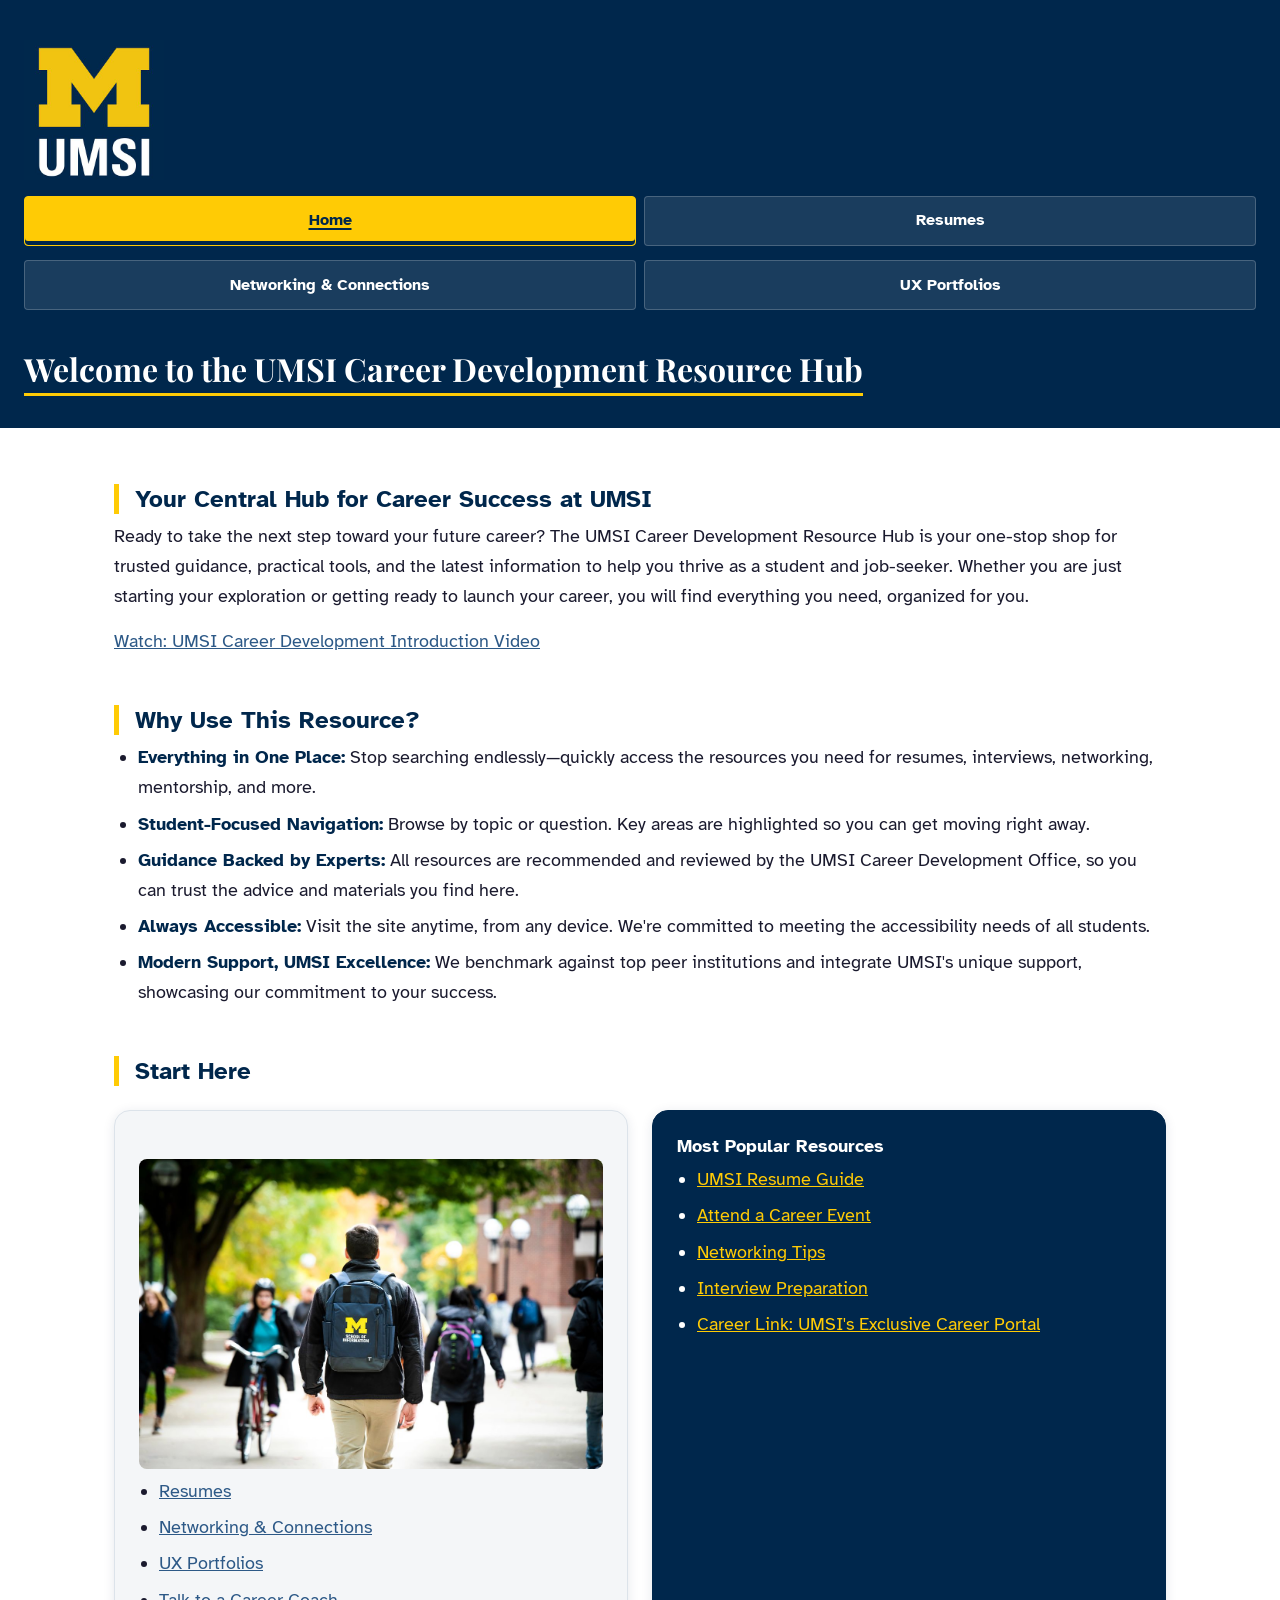
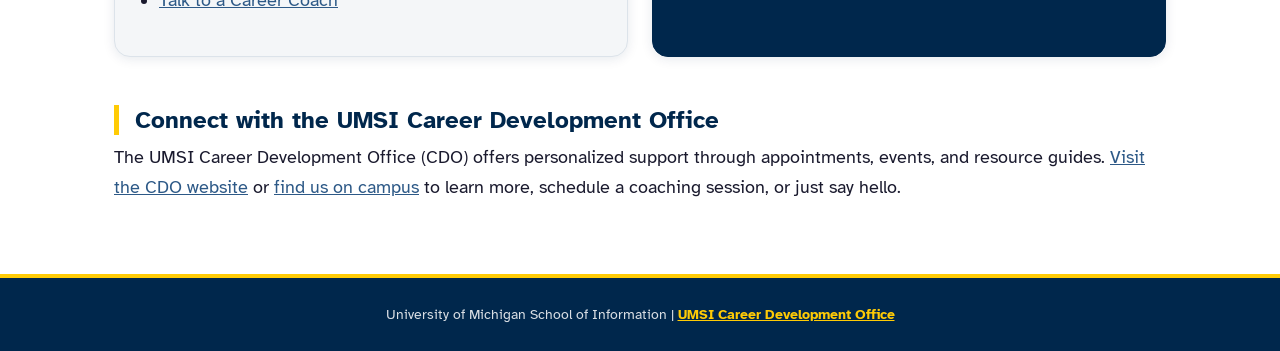
==== index.html @ 7868d4d5 "Initial local commit to preserve files" ====
<!DOCTYPE html>
<html lang="en">
<head>
    <meta charset="UTF-8">
    <meta name="viewport" content="width=device-width, initial-scale=1.0">
    <title>MSI Career Development Resource Hub</title>
    <link rel="stylesheet" href="css/html5reset.css">
    <link rel="stylesheet" href="css/style.css">
</head>
<body>

    <header>
        <a href="#main-content">Skip to Main Content</a>
        <img src="images/UMSI_signature_vertical_informal_solidblue.jpg" alt="UMSI Logo">
        <nav>
            <ul>
                <li><a href="index.html" class="active" aria-current="page">Home</a></li>
                <li><a href="resume.html">Resumes</a></li>
                <li><a href="networking.html">Networking &amp; Connections</a></li>
                <li><a href="portfolios.html">UX Portfolios</a></li>
            </ul>
        </nav>
        <h1>Welcome to the UMSI Career Development Resource Hub</h1>
    </header>

    <main id="main-content">

        <section>
            <h2>Your Central Hub for Career Success at UMSI</h2>
            <p>
                Ready to take the next step toward your future career? The UMSI Career Development Resource Hub is your one-stop shop for trusted guidance, practical tools, and the latest information to help you thrive as a student and job-seeker. Whether you are just starting your exploration or getting ready to launch your career, you will find everything you need, organized for you.
            </p>
            <p><a href="https://www.youtube.com/watch?v=GSjGeDYJ5Nk" target="_blank">Watch: UMSI Career Development Introduction Video</a></p>
        </section>

        <section>
            <h2>Why Use This Resource?</h2>
            <ul>
                <li><strong>Everything in One Place:</strong> Stop searching endlessly—quickly access the resources you need for resumes, interviews, networking, mentorship, and more.</li>
                <li><strong>Student-Focused Navigation:</strong> Browse by topic or question. Key areas are highlighted so you can get moving right away.</li>
                <li><strong>Guidance Backed by Experts:</strong> All resources are recommended and reviewed by the UMSI Career Development Office, so you can trust the advice and materials you find here.</li>
                <li><strong>Always Accessible:</strong> Visit the site anytime, from any device. We're committed to meeting the accessibility needs of all students.</li>
                <li><strong>Modern Support, UMSI Excellence:</strong> We benchmark against top peer institutions and integrate UMSI's unique support, showcasing our commitment to your success.</li>
            </ul>
        </section>

        <section>
            <h2>Start Here</h2>
            <div class="start-here-grid">
                <div class="card">
                    <img src="images/UMSI_CampusFall_UMSIBackpack_02.jpg" alt="A student wears a UMSI backpack in fall on the drag.">
                    <ul>
                        <li><a href="resume.html">Resumes</a></li>
                        <li><a href="networking.html">Networking &amp; Connections</a></li>
                        <li><a href="portfolios.html">UX Portfolios</a></li>
                        <li><a href="https://www.si.umich.edu/student-experience/career-development/career-coaching">Talk to a Career Coach</a></li>
                    </ul>
                </div>
                <div class="card card-blue">
                    <h3>Most Popular Resources</h3>
                    <ul>
                        <li><a href="https://docs.google.com/document/d/1_1GfDJyVGIgE82MZjVhuWT_aB_2Hcj1NN62FUCXoR_o/edit?tab=t.0" target="_blank">UMSI Resume Guide</a></li>
                        <li><a href="https://umich.instructure.com/courses/137916/pages/attend-an-event" target="_blank">Attend a Career Event</a></li>
                        <li><a href="https://docs.google.com/document/d/18HMt79BU8ovGf9z7_P7No5tuwUS6qHNW5u0sgrepLtE/edit?tab=t.0" target="_blank">Networking Tips</a></li>
                        <li><a href="https://docs.google.com/presentation/d/15n-XqsFEntdbkZz89K-ohf7Or1NnCt5CQNDG-6fh2a0/edit?usp=sharing" target="_blank">Interview Preparation</a></li>
                        <li><a href="https://si-umich.12twenty.com/Login" target="_blank">Career Link: UMSI's Exclusive Career Portal</a></li>
                    </ul>
                </div>
            </div>
        </section>

        <section>
            <h2>Connect with the UMSI Career Development Office</h2>
            <p>
                The UMSI Career Development Office (CDO) offers personalized support through appointments, events, and resource guides. <a href="https://umich.instructure.com/courses/137916" target="_blank">Visit the CDO website</a> or <a href="https://www.si.umich.edu/about-umsi/getting-umsi" target="_blank">find us on campus</a> to learn more, schedule a coaching session, or just say hello.
            </p>
        </section>

        <!-- Content taken & modified from UMGPT with the prompt, "Write me a webpage of intro content to help meet the following requirements - this is for the home page": and then pasted in the client objectives & project requirements"
        UMGPT. (2025). UMGPT ( GPT-4.1 August 25th version) [Large language model]. -->
    </main>

    <footer>
        <p>University of Michigan School of Information | <a href="https://umich.instructure.com/courses/137916">UMSI Career Development Office</a></p>
    </footer>

</body>
</html>
---- css/style.css ----
@import url('https://fonts.googleapis.com/css2?family=Atkinson+Hyperlegible:ital,wght@0,400;0,700;1,400&family=Playfair+Display:wght@700&display=swap');

/*
   SKIP TO MAIN CONTENT
 */
header > a:first-child {
  position: absolute;
  top: -999px;
  left: 0;
  z-index: 9999;
  background: #FFCB05;
  color: #00274C;
  font-weight: 700;
  font-size: 1rem;
  padding: 0.75rem 1.5rem;
  text-decoration: none;
  border-radius: 0 0 8px 0;
}

header > a:first-child:focus {
  top: 0;
  outline: 3px solid #00274C;
  outline-offset: 2px;
}


/*
   BASE STYLES
 */
* {
  box-sizing: border-box;
}

html {
  scroll-behavior: smooth;
}

body {
  font-family: 'Atkinson Hyperlegible', sans-serif;
  font-size: 1.1rem;
  line-height: 1.7;
  color: #1a1a2e;
  background-color: #ffffff;
  min-height: 100vh;
  display: flex;
  flex-direction: column;
}

img {
  max-width: 100%;
  height: auto;
  display: block;
  border-radius: 8px;
}

a {
  color: #2d5987;
  text-decoration: underline;
}

a:hover {
  color: #00274C;
}

a:focus {
  outline: 3px solid #FFCB05;
  outline-offset: 3px;
  border-radius: 4px;
}


/*
   TYPOGRAPHY
 */
h1 {
  font-family: 'Playfair Display', serif;
  font-size: 2rem;
  line-height: 1.25;
  color: #ffffff;
  margin-top: 1rem;
}

h2 {
  font-size: 1.5rem;
  line-height: 1.25;
  color: #00274C;
  margin-top: 2rem;
  margin-bottom: 0.5rem;
  border-left: 5px solid #FFCB05;
  padding-left: 1rem;
}

h3 {
  font-size: 1.1rem;
  line-height: 1.25;
  color: #1a3a5c;
  margin-top: 1.5rem;
  margin-bottom: 0.5rem;
}

p {
  margin-bottom: 1rem;
}

ul, ol {
  padding-left: 1.5rem;
  margin-bottom: 1rem;
}

li {
  margin-bottom: 0.4rem;
}

strong {
  color: #00274C;
}


/*
   HEADER
 */
header {
  background: #00274C;
  color: #ffffff;
  padding: 1.5rem 1.5rem 2rem;
}

header img {
  width: 140px;
  margin: 1rem 0;
  border-radius: 0;
}

header h1 {
  border-bottom: 3px solid #FFCB05;
  display: inline-block;
  padding-bottom: 0.25rem;
}


/*
   NAVIGATION
 */
nav {
  margin: 1rem 0;
}

nav ul {
  list-style: none;
  padding: 0;
  margin: 0;
  display: grid;
  grid-template-columns: 1fr 1fr;
  gap: 0.5rem;
}

nav ul li {
  position: relative;
}

nav ul li a {
  display: block;
  background: rgba(255, 255, 255, 0.1);
  color: #ffffff;
  text-decoration: none;
  font-weight: 700;
  font-size: 1rem;
  padding: 0.65rem 0.75rem;
  border-radius: 4px;
  border: 1px solid rgba(255, 255, 255, 0.2);
  text-align: center;
}

nav ul li a:hover,
nav ul li a:focus {
  background: #FFCB05;
  color: #00274C;
  border-color: #FFCB05;
  outline: none;
}

/* ACTIVE PAGE */
nav ul li a.active,
nav ul li a[aria-current="page"] {
  background: #FFCB05;
  color: #00274C;
  border-color: #FFCB05;
  box-shadow: inset 0 -4px 0 #00274C;
  text-decoration: underline;
  text-decoration-thickness: 2px;
  text-underline-offset: 3px;
}


/*
   MAIN CONTENT
 */
main {
  flex: 1;
  padding: 1.5rem;
  max-width: 1100px;
  width: 100%;
  margin: 0 auto;
}

section {
  margin-bottom: 3rem;
}


/*
   GRID LAYOUTS
 */
.start-here-grid,
.resources-grid,
.dos-donts-grid,
.services-grid {
  display: grid;
  grid-template-columns: 1fr 1fr;
  gap: 1.5rem;
  margin-top: 1.5rem;
}

.course-list {
  list-style: none;
  padding: 0;
  display: grid;
  grid-template-columns: 1fr 1fr;
  gap: 0.5rem;
  margin-bottom: 1.5rem;
}

.course-list li {
  background: #00274C;
  color: #ffffff;
  border-radius: 4px;
  padding: 0.5rem 0.75rem;
  font-size: 0.9rem;
  font-weight: 700;
}


/*
   CARD COMPONENT
 */
.card {
  background: #f4f6f8;
  border: 1px solid #dce3ea;
  border-radius: 16px;
  padding: 1.5rem;
  box-shadow: 0 2px 12px rgba(0, 39, 76, 0.10);
}

.card h3 {
  margin-top: 0;
  color: #00274C;
}

.card ul {
  padding-left: 1.25rem;
}

/* Dark blue card variant */
.card-blue {
  background: #00274C;
  color: #ffffff;
  border-color: #00274C;
}

.card-blue h3,
.card-blue p,
.card-blue li {
  color: #ffffff;
}

.card-blue a {
  color: #FFCB05;
}

.card-blue a:hover {
  color: #ffffff;
}

/* Yellow warning card */
.card-yellow {
  background: #fff8e1;
  border-left: 5px solid #e6b800;
}


/*
   FEATURE LIST — index.html 
 */
.feature-list {
  list-style: none;
  padding: 0;
}

.feature-list li {
  display: grid;
  grid-template-columns: auto 1fr;
  gap: 0.75rem;
  align-items: start;
  padding: 0.75rem 0;
  border-bottom: 1px solid #dce3ea;
}

.feature-list li::before {
  content: '✦';
  color: #e6b800;
  font-size: 1.1rem;
  margin-top: 0.15rem;
}

.feature-list li:last-child {
  border-bottom: none;
}


/*
   STEPS LIST — resume.html
 */
.steps-list {
  padding-left: 1.5rem;
  margin-bottom: 1rem;
}

.steps-list li {
  margin-bottom: 0.75rem;
  background: #f4f6f8;
  border-radius: 8px;
  padding: 1rem;
  border: 1px solid #dce3ea;
}


/*
   FAQ LIST — resume.html
 */
.faq-list {
  list-style: none;
  padding: 0;
}

.faq-list li {
  background: #f4f6f8;
  border-radius: 8px;
  padding: 1rem 1.5rem;
  margin-bottom: 1rem;
  border-left: 4px solid #2d5987;
}


/*
   BUTTON
 */
.btn {
  display: inline-block;
  background: #FFCB05;
  color: #00274C;
  font-weight: 700;
  font-size: 1rem;
  padding: 0.65rem 1.4rem;
  border-radius: 8px;
  text-decoration: none;
  border: 2px solid #FFCB05;
  margin-top: 0.5rem;
}

.btn:hover,
.btn:focus {
  background: #00274C;
  color: #FFCB05;
  border-color: #FFCB05;
  text-decoration: none;
}


/*
   IMAGES IN MAIN
 */
main img {
  margin: 1.5rem 0 0.5rem;
  width: 100%;
  max-width: 600px;
}


/*
   FOOTER
 */
footer {
  background: #00274C;
  color: rgba(255, 255, 255, 0.85);
  text-align: center;
  padding: 1.5rem 1rem;
  font-size: 0.9rem;
  border-top: 4px solid #FFCB05;
  margin-top: auto;
}

footer a {
  color: #FFCB05;
  font-weight: 700;
}

footer a:hover {
  color: #ffffff;
}

footer p {
  margin: 0;
}


/*
   REDUCED MOTION ACCESSIBILITY
 */
@media (prefers-reduced-motion: reduce) {
  *, *::before, *::after {
    animation-duration: 0.01ms !important;
    transition-duration: 0.01ms !important;
    scroll-behavior: auto !important;
  }
}
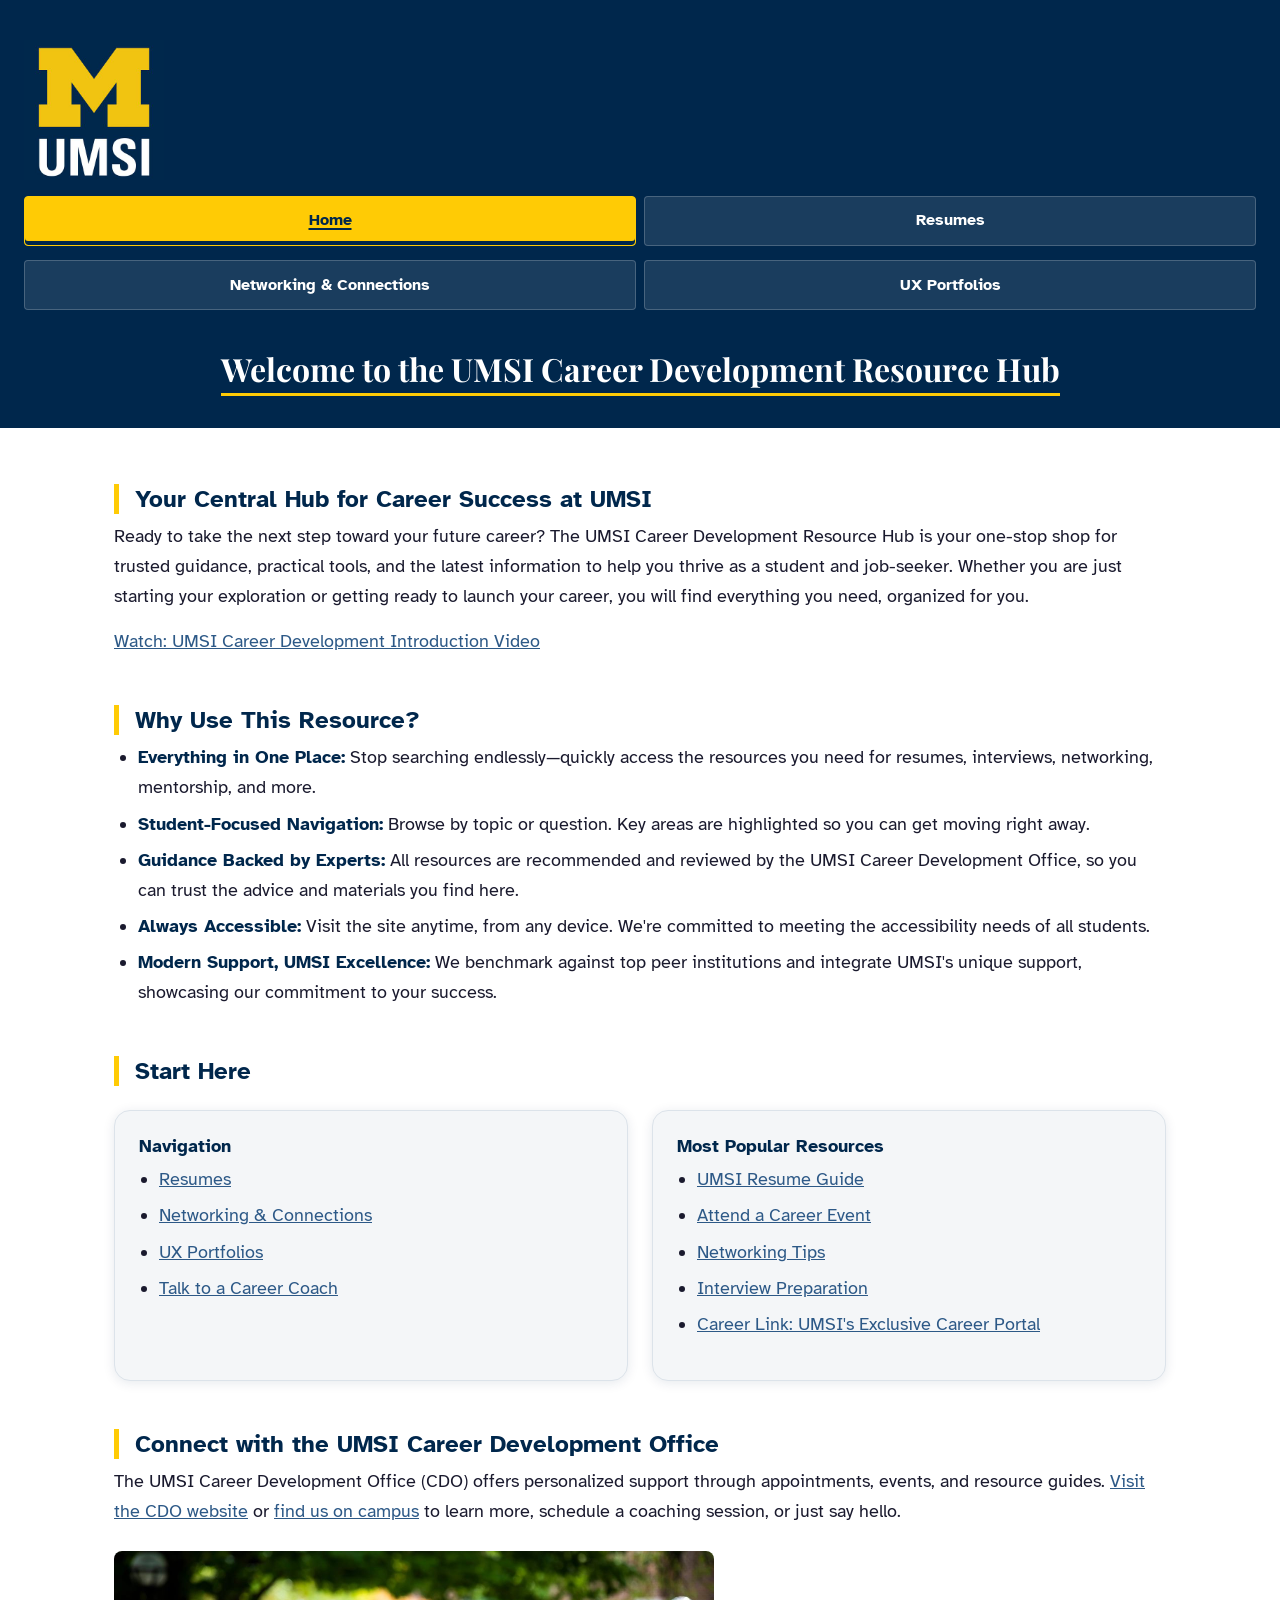
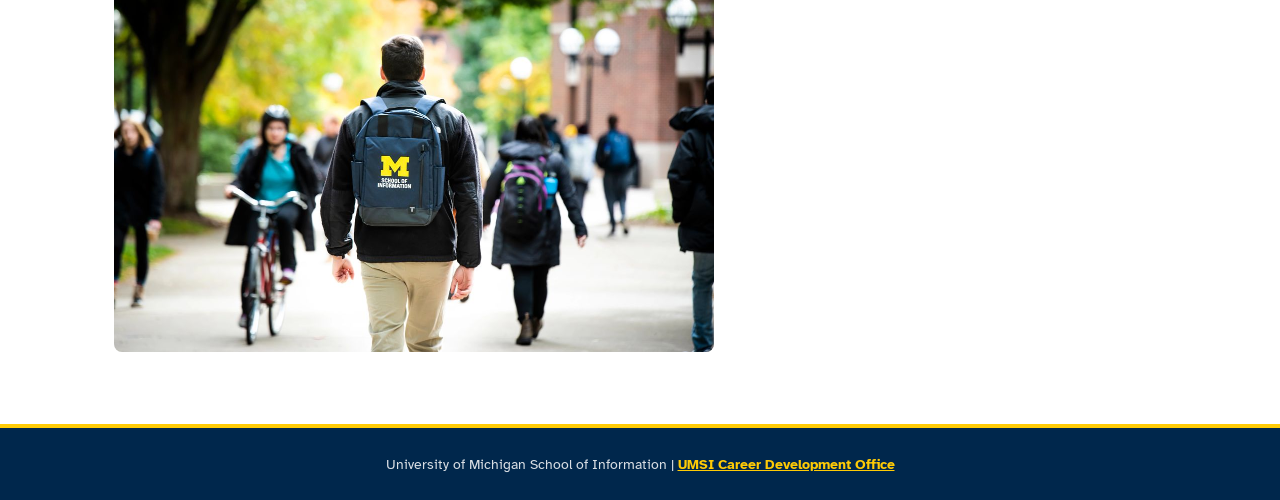
==== commit 7b7fe6b3: "Additional styling" ====
--- a/index.html
+++ b/index.html
@@ -34,6 +34,7 @@
         </section>
 
         <section>
+          
             <h2>Why Use This Resource?</h2>
             <ul>
                 <li><strong>Everything in One Place:</strong> Stop searching endlessly—quickly access the resources you need for resumes, interviews, networking, mentorship, and more.</li>
@@ -48,7 +49,7 @@
             <h2>Start Here</h2>
             <div class="start-here-grid">
                 <div class="card">
-                    <img src="images/UMSI_CampusFall_UMSIBackpack_02.jpg" alt="A student wears a UMSI backpack in fall on the drag.">
+                    <h3>Navigation</h3>
                     <ul>
                         <li><a href="resume.html">Resumes</a></li>
                         <li><a href="networking.html">Networking &amp; Connections</a></li>
@@ -56,7 +57,7 @@
                         <li><a href="https://www.si.umich.edu/student-experience/career-development/career-coaching">Talk to a Career Coach</a></li>
                     </ul>
                 </div>
-                <div class="card card-blue">
+                <div class="card">
                     <h3>Most Popular Resources</h3>
                     <ul>
                         <li><a href="https://docs.google.com/document/d/1_1GfDJyVGIgE82MZjVhuWT_aB_2Hcj1NN62FUCXoR_o/edit?tab=t.0" target="_blank">UMSI Resume Guide</a></li>
@@ -66,7 +67,7 @@
                         <li><a href="https://si-umich.12twenty.com/Login" target="_blank">Career Link: UMSI's Exclusive Career Portal</a></li>
                     </ul>
                 </div>
-            </div>
+              </div>
         </section>
 
         <section>
@@ -74,6 +75,7 @@
             <p>
                 The UMSI Career Development Office (CDO) offers personalized support through appointments, events, and resource guides. <a href="https://umich.instructure.com/courses/137916" target="_blank">Visit the CDO website</a> or <a href="https://www.si.umich.edu/about-umsi/getting-umsi" target="_blank">find us on campus</a> to learn more, schedule a coaching session, or just say hello.
             </p>
+            <img src="images/UMSI_CampusFall_UMSIBackpack_02.jpg" alt="A student wears a UMSI backpack in fall on the drag.">
         </section>
 
         <!-- Content taken & modified from UMGPT with the prompt, "Write me a webpage of intro content to help meet the following requirements - this is for the home page": and then pasted in the client objectives & project requirements"
--- a/css/style.css
+++ b/css/style.css
@@ -123,6 +123,7 @@
   background: #00274C;
   color: #ffffff;
   padding: 1.5rem 1.5rem 2rem;
+  text-align: center;
 }
 
 header img {
@@ -190,7 +191,6 @@
   text-decoration-thickness: 2px;
   text-underline-offset: 3px;
 }
-
 
 /*
    MAIN CONTENT
@@ -239,7 +239,6 @@
   font-weight: 700;
 }
 
-
 /*
    CARD COMPONENT
  */
@@ -281,59 +280,6 @@
   color: #ffffff;
 }
 
-/* Yellow warning card */
-.card-yellow {
-  background: #fff8e1;
-  border-left: 5px solid #e6b800;
-}
-
-
-/*
-   FEATURE LIST — index.html 
- */
-.feature-list {
-  list-style: none;
-  padding: 0;
-}
-
-.feature-list li {
-  display: grid;
-  grid-template-columns: auto 1fr;
-  gap: 0.75rem;
-  align-items: start;
-  padding: 0.75rem 0;
-  border-bottom: 1px solid #dce3ea;
-}
-
-.feature-list li::before {
-  content: '✦';
-  color: #e6b800;
-  font-size: 1.1rem;
-  margin-top: 0.15rem;
-}
-
-.feature-list li:last-child {
-  border-bottom: none;
-}
-
-
-/*
-   STEPS LIST — resume.html
- */
-.steps-list {
-  padding-left: 1.5rem;
-  margin-bottom: 1rem;
-}
-
-.steps-list li {
-  margin-bottom: 0.75rem;
-  background: #f4f6f8;
-  border-radius: 8px;
-  padding: 1rem;
-  border: 1px solid #dce3ea;
-}
-
-
 /*
    FAQ LIST — resume.html
  */
@@ -350,32 +296,6 @@
   border-left: 4px solid #2d5987;
 }
 
-
-/*
-   BUTTON
- */
-.btn {
-  display: inline-block;
-  background: #FFCB05;
-  color: #00274C;
-  font-weight: 700;
-  font-size: 1rem;
-  padding: 0.65rem 1.4rem;
-  border-radius: 8px;
-  text-decoration: none;
-  border: 2px solid #FFCB05;
-  margin-top: 0.5rem;
-}
-
-.btn:hover,
-.btn:focus {
-  background: #00274C;
-  color: #FFCB05;
-  border-color: #FFCB05;
-  text-decoration: none;
-}
-
-
 /*
    IMAGES IN MAIN
  */
@@ -384,7 +304,6 @@
   width: 100%;
   max-width: 600px;
 }
-
 
 /*
    FOOTER
@@ -412,7 +331,6 @@
   margin: 0;
 }
 
-
 /*
    REDUCED MOTION ACCESSIBILITY
  */
